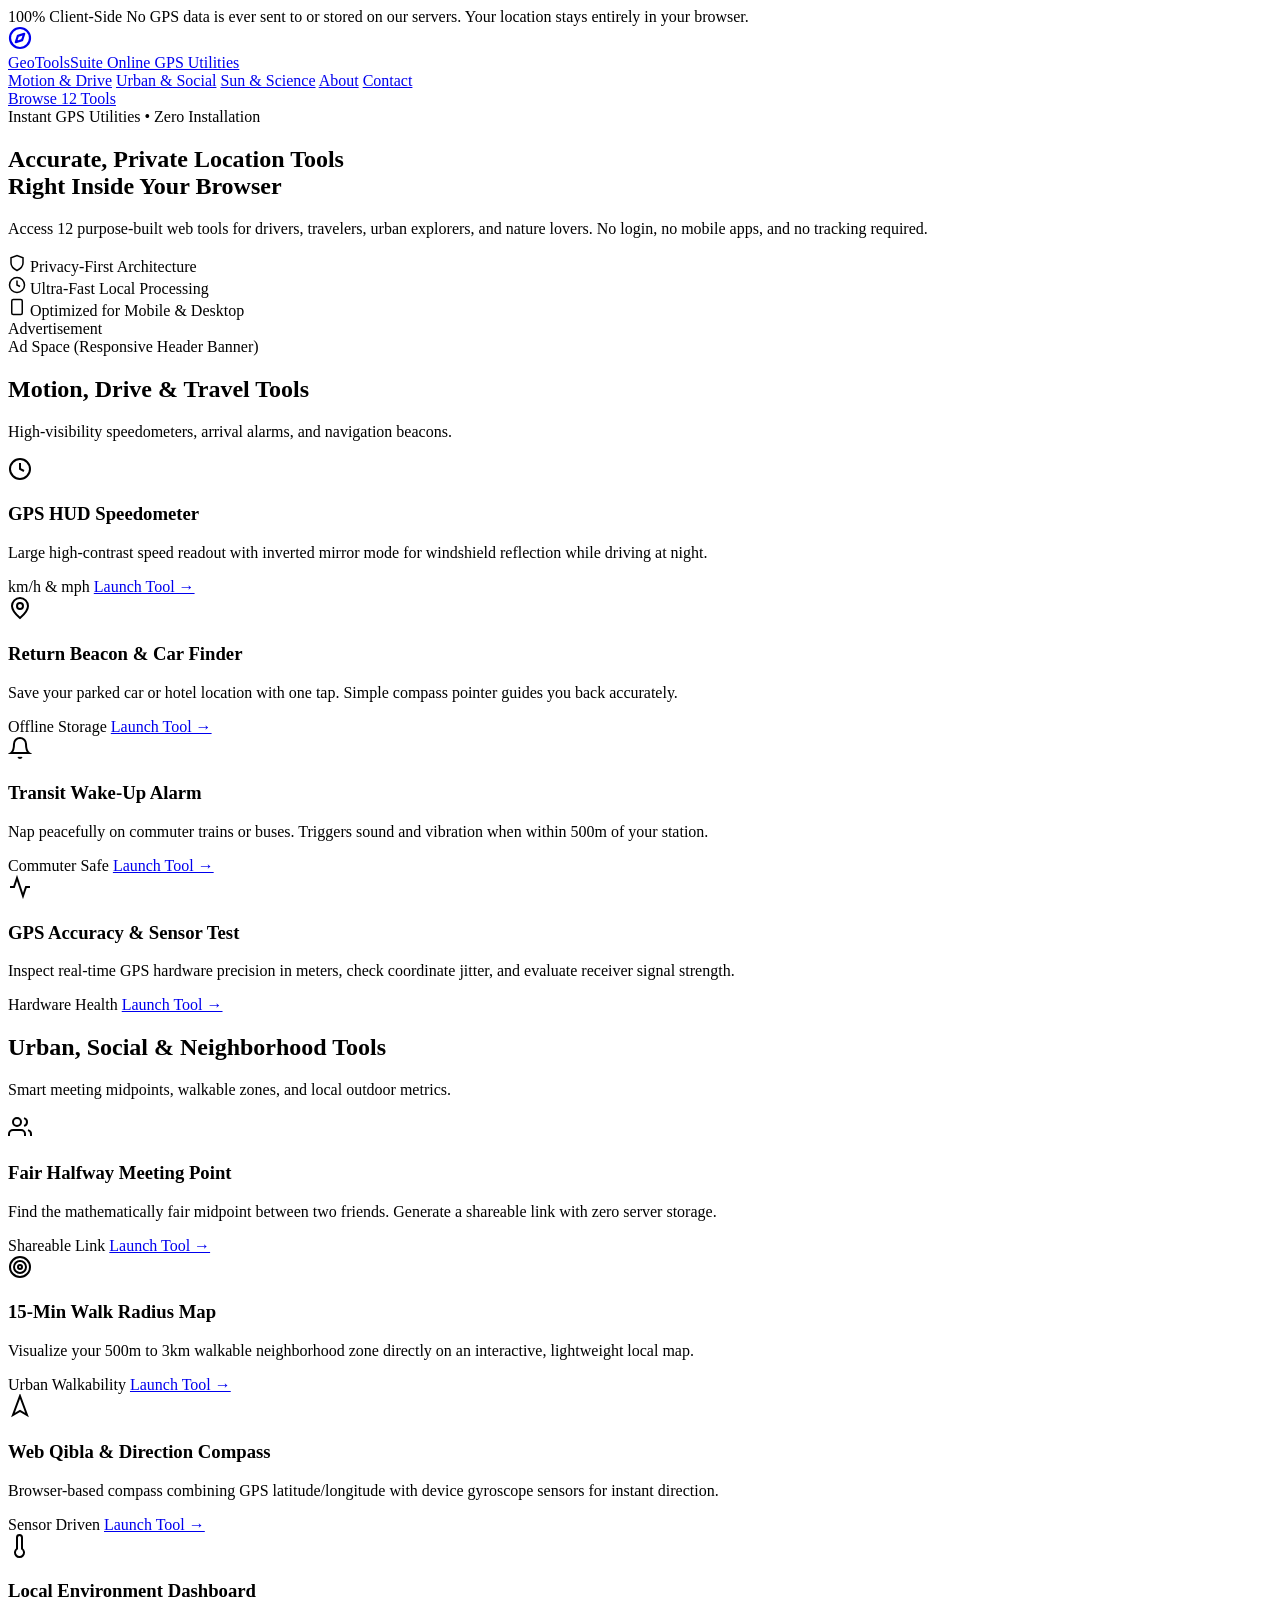
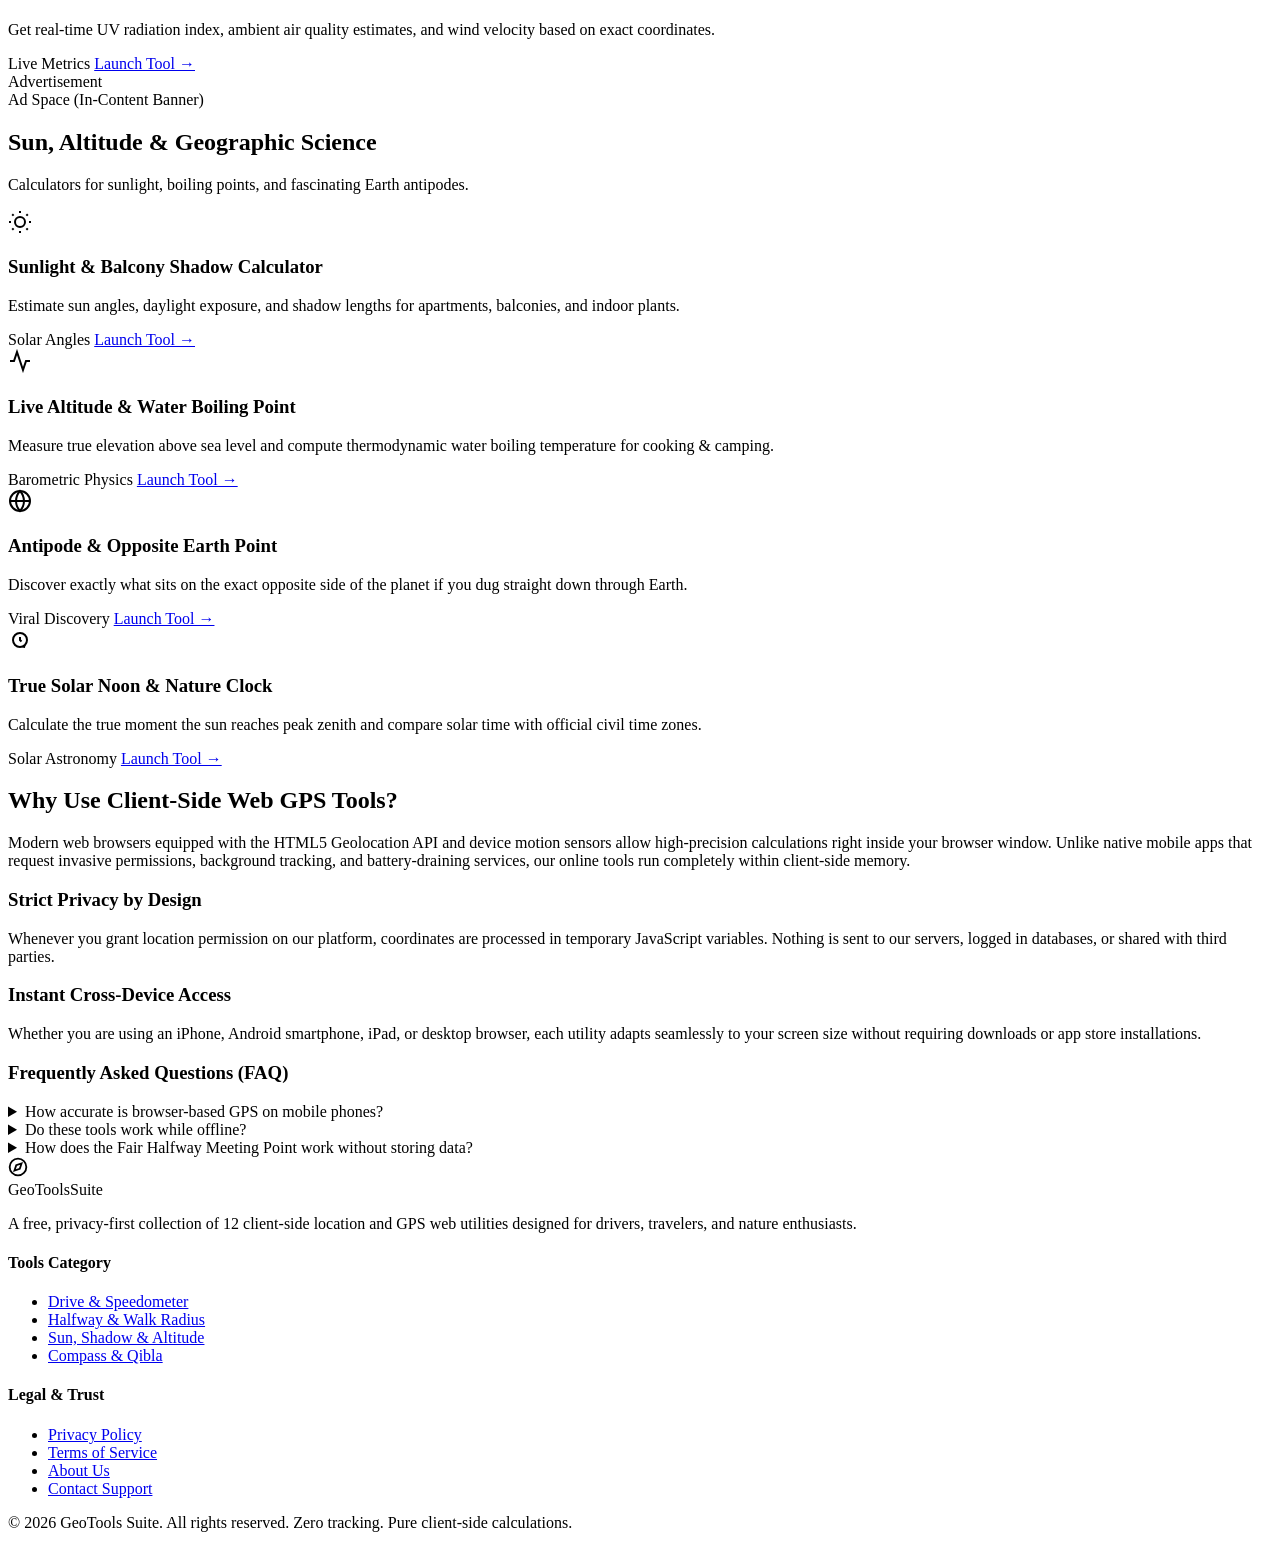
==== index.html @ 502706cd "Add index.html for GeoTools Suite homepage This commit introduces a new HTML file for the GeoTools S" ====
<!DOCTYPE html>
<html lang="en">
<head>
  <meta charset="UTF-8">
  <meta name="viewport" content="width=device-width, initial-scale=1.0">
  <title>GeoTools Suite - 12 Fast, Privacy-First GPS & Map Web Tools</title>
  <meta name="description" content="A comprehensive suite of 12 free client-side GPS and location tools: HUD Speedometer, Fair Halfway Finder, Solar Noon, Qibla Compass, Altitude & Boiling Point, and more.">
  <meta name="robots" content="index, follow">
  <link rel="preconnect" href="https://fonts.googleapis.com">
  <link rel="preconnect" href="https://fonts.gstatic.com" crossorigin>
  <link href="https://fonts.googleapis.com/css2?family=Plus+Jakarta+Sans:wght@400;500;600;700;800&display=swap" rel="stylesheet">
  <link rel="stylesheet" href="assets/style_g83k2.css">
</head>
<body>

  <!-- Top Announcement / Trust Bar -->
  <aside class="top-banner">
    <div class="container banner-inner">
      <span class="badge">100% Client-Side</span>
      <span>No GPS data is ever sent to or stored on our servers. Your location stays entirely in your browser.</span>
    </div>
  </aside>

  <!-- Main Navigation Header -->
  <header class="site-header">
    <div class="container header-inner">
      <a href="index.html" class="brand-logo">
        <div class="logo-icon">
          <svg width="24" height="24" viewBox="0 0 24 24" fill="none" stroke="currentColor" stroke-width="2.2" stroke-linecap="round" stroke-linejoin="round">
            <circle cx="12" cy="12" r="10"></circle>
            <polygon points="16.24 7.76 14.12 14.12 7.76 16.24 9.88 9.88 16.24 7.76"></polygon>
          </svg>
        </div>
        <div class="logo-text">
          <span class="logo-title">GeoTools<span class="highlight">Suite</span></span>
          <span class="logo-sub">Online GPS Utilities</span>
        </div>
      </a>

      <nav class="nav-links">
        <a href="#travel-tools">Motion & Drive</a>
        <a href="#city-tools">Urban & Social</a>
        <a href="#science-tools">Sun & Science</a>
        <a href="about.html">About</a>
        <a href="contact.html">Contact</a>
      </nav>

      <div class="header-action">
        <a href="#travel-tools" class="btn btn-primary-sm">Browse 12 Tools</a>
      </div>
    </div>
  </header>

  <!-- Hero Section (Light, Clean, mimusic Style) -->
  <section class="hero-section">
    <div class="container hero-content">
      <span class="hero-chip">Instant GPS Utilities • Zero Installation</span>
      <h1 class="hero-heading">Accurate, Private Location Tools <br class="desk-break">Right Inside Your Browser</h1>
      <p class="hero-desc">Access 12 purpose-built web tools for drivers, travelers, urban explorers, and nature lovers. No login, no mobile apps, and no tracking required.</p>
      
      <div class="hero-badges">
        <div class="pill-item">
          <svg width="18" height="18" viewBox="0 0 24 24" fill="none" stroke="currentColor" stroke-width="2"><path d="M12 22s8-4 8-10V5l-8-3-8 3v7c0 6 8 10 8 10z"/></svg>
          Privacy-First Architecture
        </div>
        <div class="pill-item">
          <svg width="18" height="18" viewBox="0 0 24 24" fill="none" stroke="currentColor" stroke-width="2"><circle cx="12" cy="12" r="10"/><polyline points="12 6 12 12 16 14"/></svg>
          Ultra-Fast Local Processing
        </div>
        <div class="pill-item">
          <svg width="18" height="18" viewBox="0 0 24 24" fill="none" stroke="currentColor" stroke-width="2"><rect x="5" y="2" width="14" height="20" rx="2" ry="2"/><line x1="12" y1="18" x2="12.01" y2="18"/></svg>
          Optimized for Mobile & Desktop
        </div>
      </div>
    </div>
  </section>

  <!-- Safe AdSense Banner Area 1 -->
  <div class="container ad-wrapper">
    <div class="ad-slot-card">
      <span class="ad-label">Advertisement</span>
      <div class="ad-placeholder">
        <span>Ad Space (Responsive Header Banner)</span>
      </div>
    </div>
  </div>

  <!-- Main Tools Showcase -->
  <main class="container tools-main">

    <!-- Category 1: Motion & Travel Tools -->
    <section id="travel-tools" class="category-block">
      <div class="category-header">
        <div class="category-indicator cat-blue"></div>
        <div>
          <h2 class="category-title">Motion, Drive & Travel Tools</h2>
          <p class="category-subtitle">High-visibility speedometers, arrival alarms, and navigation beacons.</p>
        </div>
      </div>

      <div class="tools-grid">
        <!-- 1: HUD Speedometer -->
        <article class="tool-card">
          <div class="card-icon icon-blue">
            <svg width="24" height="24" viewBox="0 0 24 24" fill="none" stroke="currentColor" stroke-width="2"><circle cx="12" cy="12" r="10"/><path d="M12 6v6l4 2"/></svg>
          </div>
          <div class="card-body">
            <h3 class="card-title">GPS HUD Speedometer</h3>
            <p class="card-text">Large high-contrast speed readout with inverted mirror mode for windshield reflection while driving at night.</p>
          </div>
          <div class="card-footer">
            <span class="card-tag">km/h & mph</span>
            <a href="tools/hud-speedometer.html" class="btn-card">Launch Tool &rarr;</a>
          </div>
        </article>

        <!-- 2: Return Beacon -->
        <article class="tool-card">
          <div class="card-icon icon-indigo">
            <svg width="24" height="24" viewBox="0 0 24 24" fill="none" stroke="currentColor" stroke-width="2"><circle cx="12" cy="10" r="3"/><path d="M12 2a8 8 0 0 0-8 8c0 5.25 8 12 8 12s8-6.75 8-12a8 8 0 0 0-8-8z"/></svg>
          </div>
          <div class="card-body">
            <h3 class="card-title">Return Beacon & Car Finder</h3>
            <p class="card-text">Save your parked car or hotel location with one tap. Simple compass pointer guides you back accurately.</p>
          </div>
          <div class="card-footer">
            <span class="card-tag">Offline Storage</span>
            <a href="tools/return-beacon.html" class="btn-card">Launch Tool &rarr;</a>
          </div>
        </article>

        <!-- 3: Transit Alarm -->
        <article class="tool-card">
          <div class="card-icon icon-cyan">
            <svg width="24" height="24" viewBox="0 0 24 24" fill="none" stroke="currentColor" stroke-width="2"><path d="M18 8A6 6 0 0 0 6 8c0 7-3 9-3 9h18s-3-2-3-9"/><path d="M13.73 21a2 2 0 0 1-3.46 0"/></svg>
          </div>
          <div class="card-body">
            <h3 class="card-title">Transit Wake-Up Alarm</h3>
            <p class="card-text">Nap peacefully on commuter trains or buses. Triggers sound and vibration when within 500m of your station.</p>
          </div>
          <div class="card-footer">
            <span class="card-tag">Commuter Safe</span>
            <a href="tools/transit-alarm.html" class="btn-card">Launch Tool &rarr;</a>
          </div>
        </article>

        <!-- 4: GPS Accuracy -->
        <article class="tool-card">
          <div class="card-icon icon-teal">
            <svg width="24" height="24" viewBox="0 0 24 24" fill="none" stroke="currentColor" stroke-width="2"><path d="M22 12h-4l-3 9L9 3l-3 9H2"/></svg>
          </div>
          <div class="card-body">
            <h3 class="card-title">GPS Accuracy & Sensor Test</h3>
            <p class="card-text">Inspect real-time GPS hardware precision in meters, check coordinate jitter, and evaluate receiver signal strength.</p>
          </div>
          <div class="card-footer">
            <span class="card-tag">Hardware Health</span>
            <a href="tools/gps-accuracy.html" class="btn-card">Launch Tool &rarr;</a>
          </div>
        </article>
      </div>
    </section>

    <!-- Category 2: Urban & Social Tools -->
    <section id="city-tools" class="category-block">
      <div class="category-header">
        <div class="category-indicator cat-green"></div>
        <div>
          <h2 class="category-title">Urban, Social & Neighborhood Tools</h2>
          <p class="category-subtitle">Smart meeting midpoints, walkable zones, and local outdoor metrics.</p>
        </div>
      </div>

      <div class="tools-grid">
        <!-- 5: Halfway Point -->
        <article class="tool-card">
          <div class="card-icon icon-emerald">
            <svg width="24" height="24" viewBox="0 0 24 24" fill="none" stroke="currentColor" stroke-width="2"><path d="M17 21v-2a4 4 0 0 0-4-4H5a4 4 0 0 0-4 4v2"/><circle cx="9" cy="7" r="4"/><path d="M23 21v-2a4 4 0 0 0-3-3.87"/><path d="M16 3.13a4 4 0 0 1 0 7.75"/></svg>
          </div>
          <div class="card-body">
            <h3 class="card-title">Fair Halfway Meeting Point</h3>
            <p class="card-text">Find the mathematically fair midpoint between two friends. Generate a shareable link with zero server storage.</p>
          </div>
          <div class="card-footer">
            <span class="card-tag">Shareable Link</span>
            <a href="tools/halfway.html" class="btn-card">Launch Tool &rarr;</a>
          </div>
        </article>

        <!-- 6: Walking Radius -->
        <article class="tool-card">
          <div class="card-icon icon-green">
            <svg width="24" height="24" viewBox="0 0 24 24" fill="none" stroke="currentColor" stroke-width="2"><circle cx="12" cy="12" r="10"/><circle cx="12" cy="12" r="6"/><circle cx="12" cy="12" r="2"/></svg>
          </div>
          <div class="card-body">
            <h3 class="card-title">15-Min Walk Radius Map</h3>
            <p class="card-text">Visualize your 500m to 3km walkable neighborhood zone directly on an interactive, lightweight local map.</p>
          </div>
          <div class="card-footer">
            <span class="card-tag">Urban Walkability</span>
            <a href="tools/walking-radius.html" class="btn-card">Launch Tool &rarr;</a>
          </div>
        </article>

        <!-- 7: Qibla Compass -->
        <article class="tool-card">
          <div class="card-icon icon-lime">
            <svg width="24" height="24" viewBox="0 0 24 24" fill="none" stroke="currentColor" stroke-width="2"><polygon points="12 2 19 21 12 17 5 21 12 2"/></svg>
          </div>
          <div class="card-body">
            <h3 class="card-title">Web Qibla & Direction Compass</h3>
            <p class="card-text">Browser-based compass combining GPS latitude/longitude with device gyroscope sensors for instant direction.</p>
          </div>
          <div class="card-footer">
            <span class="card-tag">Sensor Driven</span>
            <a href="tools/qibla-finder.html" class="btn-card">Launch Tool &rarr;</a>
          </div>
        </article>

        <!-- 8: Environment Dashboard -->
        <article class="tool-card">
          <div class="card-icon icon-amber">
            <svg width="24" height="24" viewBox="0 0 24 24" fill="none" stroke="currentColor" stroke-width="2"><path d="M14 14.76V3.5a2.5 2.5 0 0 0-5 0v11.26a4.5 4.5 0 1 0 5 0z"/></svg>
          </div>
          <div class="card-body">
            <h3 class="card-title">Local Environment Dashboard</h3>
            <p class="card-text">Get real-time UV radiation index, ambient air quality estimates, and wind velocity based on exact coordinates.</p>
          </div>
          <div class="card-footer">
            <span class="card-tag">Live Metrics</span>
            <a href="tools/eco-dashboard.html" class="btn-card">Launch Tool &rarr;</a>
          </div>
        </article>
      </div>
    </section>

    <!-- Safe AdSense Banner Area 2 -->
    <div class="ad-wrapper">
      <div class="ad-slot-card">
        <span class="ad-label">Advertisement</span>
        <div class="ad-placeholder">
          <span>Ad Space (In-Content Banner)</span>
        </div>
      </div>
    </div>

    <!-- Category 3: Sun & Science Tools -->
    <section id="science-tools" class="category-block">
      <div class="category-header">
        <div class="category-indicator cat-orange"></div>
        <div>
          <h2 class="category-title">Sun, Altitude & Geographic Science</h2>
          <p class="category-subtitle">Calculators for sunlight, boiling points, and fascinating Earth antipodes.</p>
        </div>
      </div>

      <div class="tools-grid">
        <!-- 9: Sunlight & Shadow -->
        <article class="tool-card">
          <div class="card-icon icon-orange">
            <svg width="24" height="24" viewBox="0 0 24 24" fill="none" stroke="currentColor" stroke-width="2"><circle cx="12" cy="12" r="5"/><line x1="12" y1="1" x2="12" y2="3"/><line x1="12" y1="21" x2="12" y2="23"/><line x1="4.22" y1="4.22" x2="5.64" y2="5.64"/><line x1="18.36" y1="18.36" x2="19.78" y2="19.78"/><line x1="1" y1="12" x2="3" y2="12"/><line x1="21" y1="12" x2="23" y2="12"/><line x1="4.22" y1="19.78" x2="5.64" y2="18.36"/><line x1="18.36" y1="5.64" x2="19.78" y2="4.22"/></svg>
          </div>
          <div class="card-body">
            <h3 class="card-title">Sunlight & Balcony Shadow Calculator</h3>
            <p class="card-text">Estimate sun angles, daylight exposure, and shadow lengths for apartments, balconies, and indoor plants.</p>
          </div>
          <div class="card-footer">
            <span class="card-tag">Solar Angles</span>
            <a href="tools/sun-shadow.html" class="btn-card">Launch Tool &rarr;</a>
          </div>
        </article>

        <!-- 10: Altitude & Boiling Point -->
        <article class="tool-card">
          <div class="card-icon icon-rose">
            <svg width="24" height="24" viewBox="0 0 24 24" fill="none" stroke="currentColor" stroke-width="2"><polyline points="22 12 18 12 15 21 9 3 6 12 2 12"/></svg>
          </div>
          <div class="card-body">
            <h3 class="card-title">Live Altitude & Water Boiling Point</h3>
            <p class="card-text">Measure true elevation above sea level and compute thermodynamic water boiling temperature for cooking & camping.</p>
          </div>
          <div class="card-footer">
            <span class="card-tag">Barometric Physics</span>
            <a href="tools/altitude-boil.html" class="btn-card">Launch Tool &rarr;</a>
          </div>
        </article>

        <!-- 11: Antipode -->
        <article class="tool-card">
          <div class="card-icon icon-purple">
            <svg width="24" height="24" viewBox="0 0 24 24" fill="none" stroke="currentColor" stroke-width="2"><circle cx="12" cy="12" r="10"/><line x1="2" y1="12" x2="22" y2="12"/><path d="M12 2a15.3 15.3 0 0 1 4 10 15.3 15.3 0 0 1-4 10 15.3 15.3 0 0 1-4-10 15.3 15.3 0 0 1 4-10z"/></svg>
          </div>
          <div class="card-body">
            <h3 class="card-title">Antipode & Opposite Earth Point</h3>
            <p class="card-text">Discover exactly what sits on the exact opposite side of the planet if you dug straight down through Earth.</p>
          </div>
          <div class="card-footer">
            <span class="card-tag">Viral Discovery</span>
            <a href="tools/antipode.html" class="btn-card">Launch Tool &rarr;</a>
          </div>
        </article>

        <!-- 12: Solar Noon -->
        <article class="tool-card">
          <div class="card-icon icon-yellow">
            <svg width="24" height="24" viewBox="0 0 24 24" fill="none" stroke="currentColor" stroke-width="2"><circle cx="12" cy="12" r="7"/><polyline points="12 9 12 12 13.5 13.5"/><path d="M16.51 17.35l-.35 1.41-1.41-.35"/></svg>
          </div>
          <div class="card-body">
            <h3 class="card-title">True Solar Noon & Nature Clock</h3>
            <p class="card-text">Calculate the true moment the sun reaches peak zenith and compare solar time with official civil time zones.</p>
          </div>
          <div class="card-footer">
            <span class="card-tag">Solar Astronomy</span>
            <a href="tools/solar-noon.html" class="btn-card">Launch Tool &rarr;</a>
          </div>
        </article>
      </div>
    </section>

    <!-- SEO & FAQ Section -->
    <section class="seo-guide-section">
      <div class="guide-box">
        <h2 class="guide-heading">Why Use Client-Side Web GPS Tools?</h2>
        <p class="guide-text">Modern web browsers equipped with the HTML5 Geolocation API and device motion sensors allow high-precision calculations right inside your browser window. Unlike native mobile apps that request invasive permissions, background tracking, and battery-draining services, our online tools run completely within client-side memory.</p>
        
        <div class="guide-grid">
          <div class="guide-col">
            <h3 class="guide-subhead">Strict Privacy by Design</h3>
            <p class="guide-text">Whenever you grant location permission on our platform, coordinates are processed in temporary JavaScript variables. Nothing is sent to our servers, logged in databases, or shared with third parties.</p>
          </div>
          <div class="guide-col">
            <h3 class="guide-subhead">Instant Cross-Device Access</h3>
            <p class="guide-text">Whether you are using an iPhone, Android smartphone, iPad, or desktop browser, each utility adapts seamlessly to your screen size without requiring downloads or app store installations.</p>
          </div>
        </div>

        <h3 class="guide-subhead faq-title">Frequently Asked Questions (FAQ)</h3>
        <div class="faq-accordion">
          <details class="faq-item">
            <summary class="faq-question">How accurate is browser-based GPS on mobile phones?</summary>
            <p class="faq-answer">On mobile devices with built-in A-GPS hardware chips, browser location accuracy typically ranges between 3 to 15 meters outdoors under an open sky. On desktop computers without dedicated GPS, accuracy relies on Wi-Fi positioning and IP geolocation.</p>
          </details>
          <details class="faq-item">
            <summary class="faq-question">Do these tools work while offline?</summary>
            <p class="faq-answer">Yes, tools such as the Return Beacon, HUD Speedometer, Altitude Calculator, and Solar Noon rely solely on onboard sensors and mathematical formulas, functioning reliably without active internet once loaded.</p>
          </details>
          <details class="faq-item">
            <summary class="faq-question">How does the Fair Halfway Meeting Point work without storing data?</summary>
            <p class="faq-answer">The tool embeds coordinates directly inside the URL fragment parameters. When you share the link with a friend, their browser decodes the URL locally without saving information on any database.</p>
          </details>
        </div>
      </div>
    </section>

  </main>

  <!-- Clean Footer -->
  <footer class="site-footer">
    <div class="container footer-content">
      <div class="footer-col">
        <div class="brand-logo footer-logo">
          <div class="logo-icon">
            <svg width="20" height="20" viewBox="0 0 24 24" fill="none" stroke="currentColor" stroke-width="2.2">
              <circle cx="12" cy="12" r="10"></circle>
              <polygon points="16.24 7.76 14.12 14.12 7.76 16.24 9.88 9.88 16.24 7.76"></polygon>
            </svg>
          </div>
          <span class="logo-title">GeoTools<span class="highlight">Suite</span></span>
        </div>
        <p class="footer-desc">A free, privacy-first collection of 12 client-side location and GPS web utilities designed for drivers, travelers, and nature enthusiasts.</p>
      </div>

      <div class="footer-col">
        <h4 class="footer-title">Tools Category</h4>
        <ul class="footer-links">
          <li><a href="#travel-tools">Drive & Speedometer</a></li>
          <li><a href="#city-tools">Halfway & Walk Radius</a></li>
          <li><a href="#science-tools">Sun, Shadow & Altitude</a></li>
          <li><a href="tools/qibla-finder.html">Compass & Qibla</a></li>
        </ul>
      </div>

      <div class="footer-col">
        <h4 class="footer-title">Legal & Trust</h4>
        <ul class="footer-links">
          <li><a href="privacy.html">Privacy Policy</a></li>
          <li><a href="terms.html">Terms of Service</a></li>
          <li><a href="about.html">About Us</a></li>
          <li><a href="contact.html">Contact Support</a></li>
        </ul>
      </div>
    </div>
    <div class="container footer-bottom">
      <p>&copy; 2026 GeoTools Suite. All rights reserved. Zero tracking. Pure client-side calculations.</p>
    </div>
  </footer>

</body>
</html>
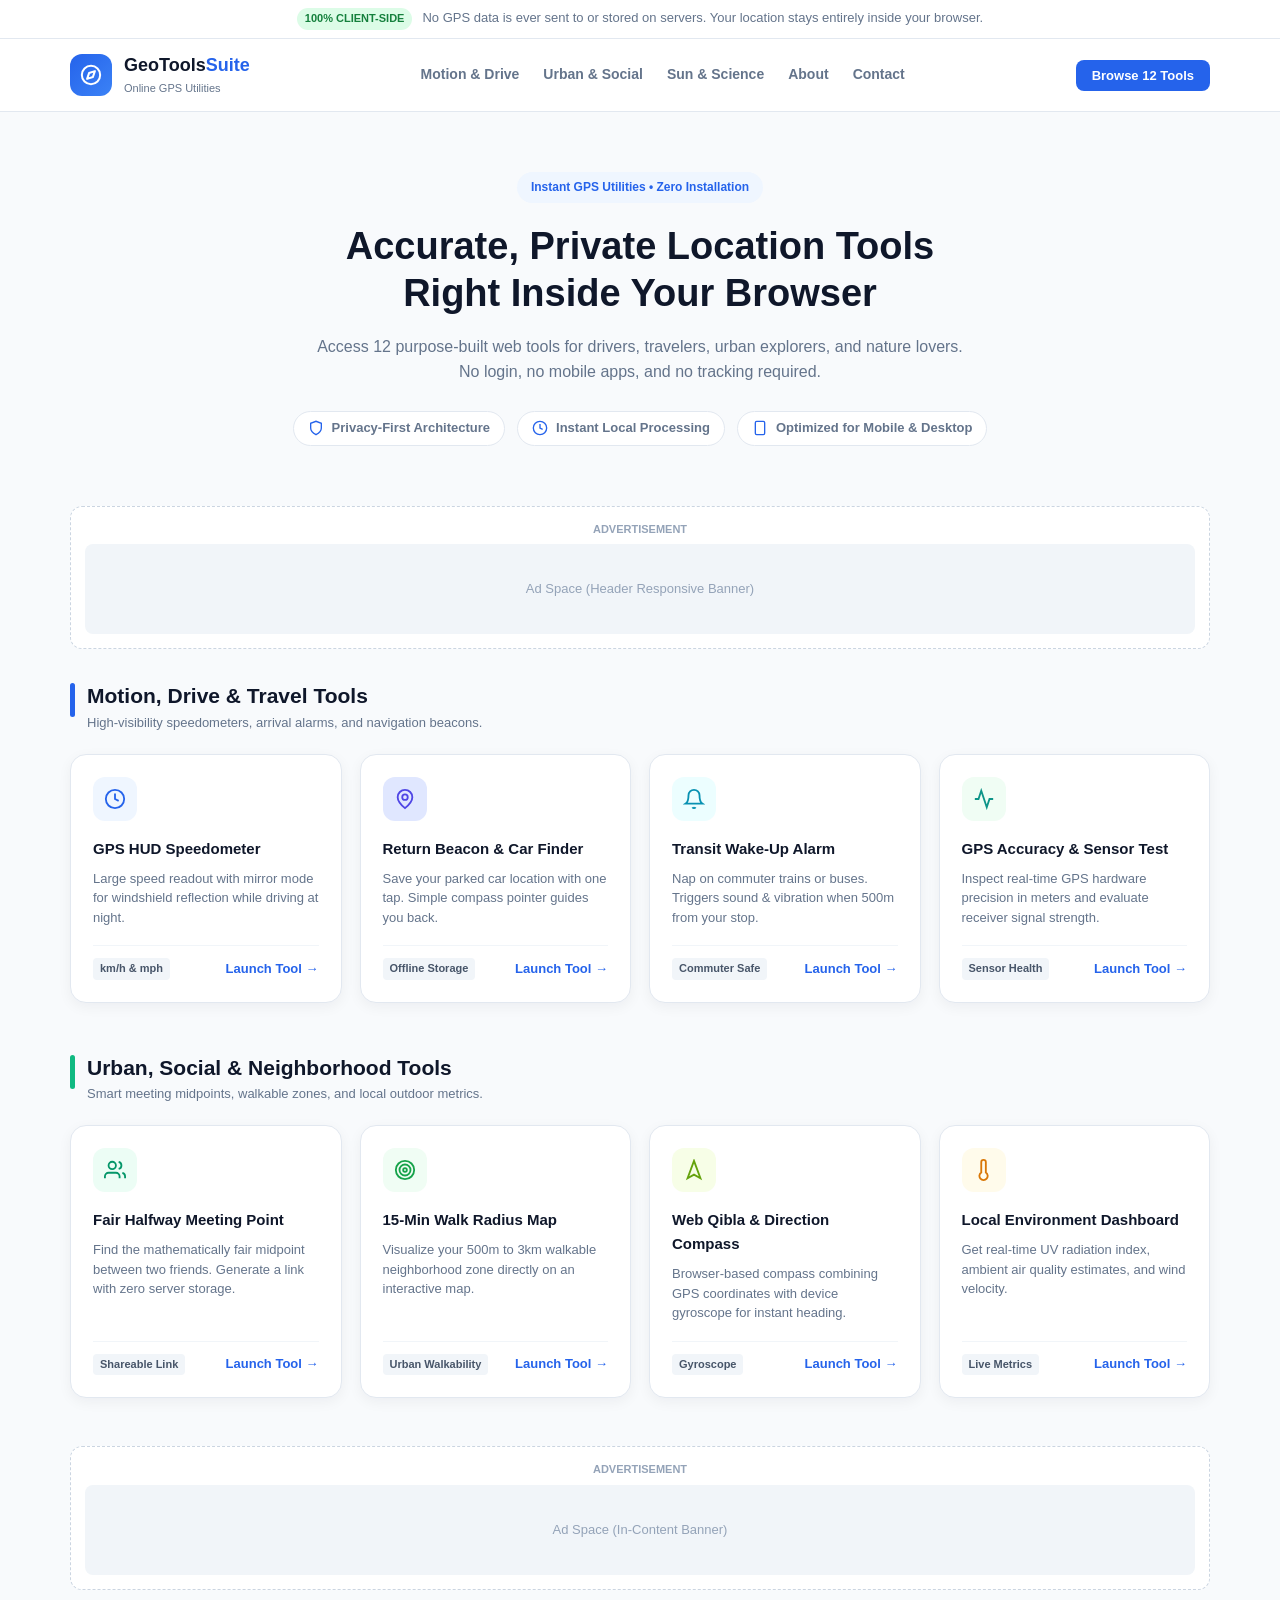
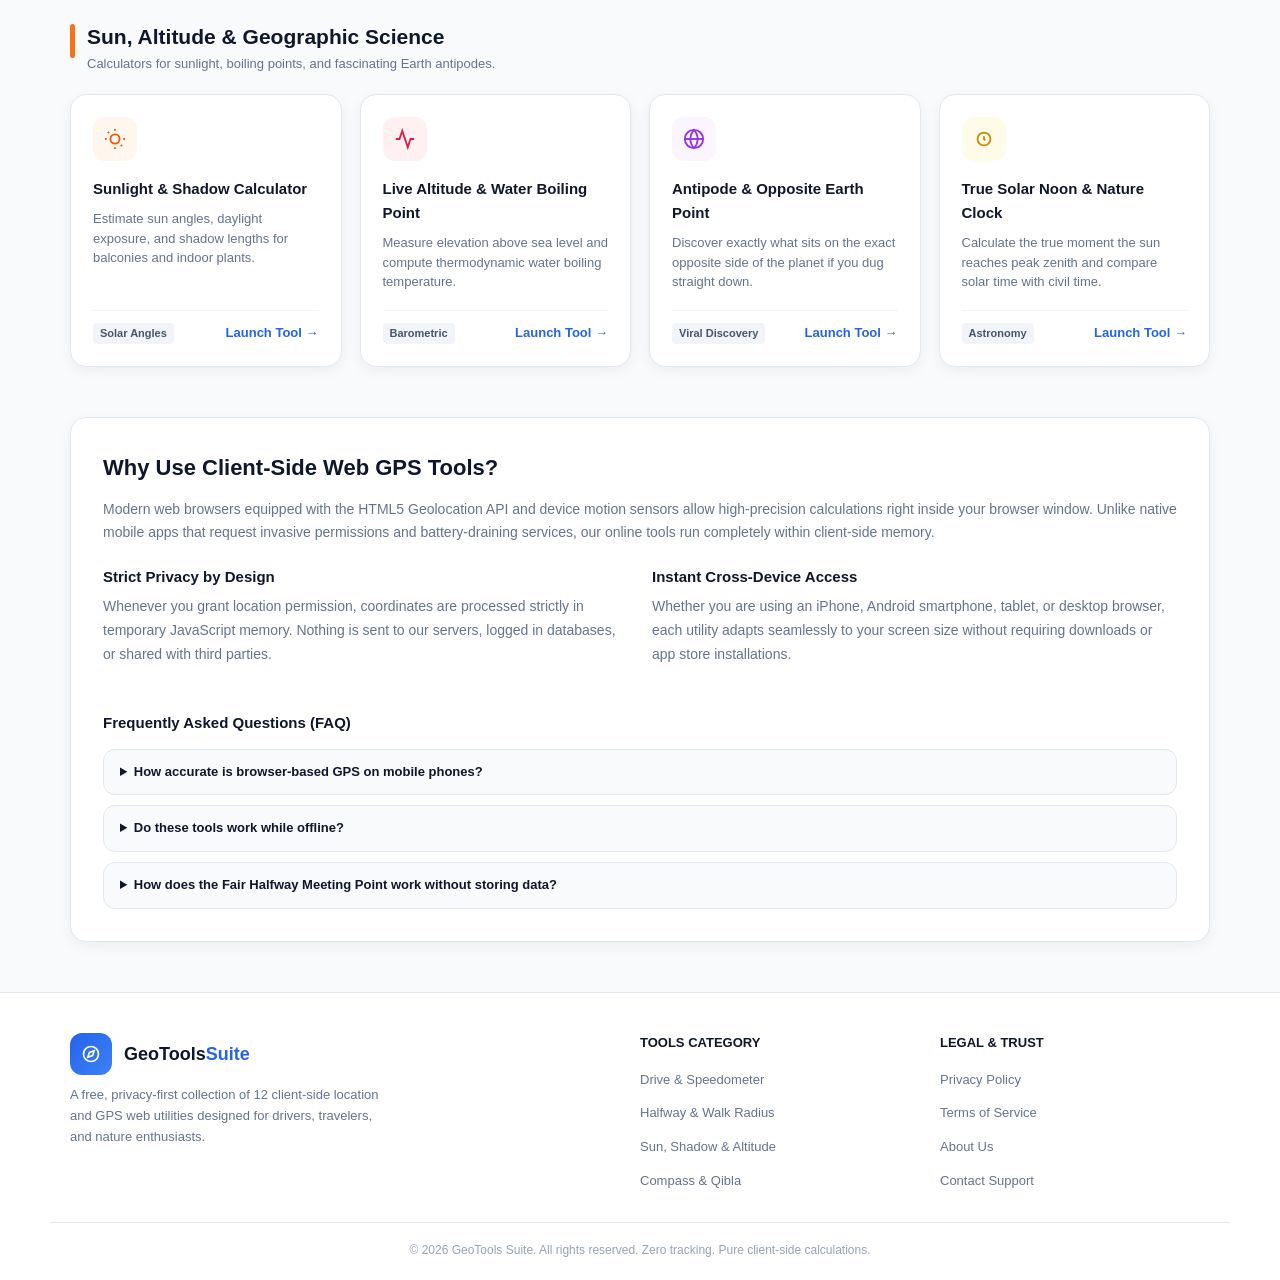
==== commit 1e06ab79: "Refactor HTML comments and improve text clarity Updated comments and text for clarity and consistenc" ====
--- a/index.html
+++ b/index.html
@@ -13,20 +13,20 @@
 </head>
 <body>
 
-  <!-- Top Announcement / Trust Bar -->
+  <!-- Top Trust Bar -->
   <aside class="top-banner">
     <div class="container banner-inner">
       <span class="badge">100% Client-Side</span>
-      <span>No GPS data is ever sent to or stored on our servers. Your location stays entirely in your browser.</span>
+      <span>No GPS data is ever sent to or stored on servers. Your location stays entirely inside your browser.</span>
     </div>
   </aside>
 
-  <!-- Main Navigation Header -->
+  <!-- Navigation Header -->
   <header class="site-header">
     <div class="container header-inner">
       <a href="index.html" class="brand-logo">
         <div class="logo-icon">
-          <svg width="24" height="24" viewBox="0 0 24 24" fill="none" stroke="currentColor" stroke-width="2.2" stroke-linecap="round" stroke-linejoin="round">
+          <svg width="22" height="22" viewBox="0 0 24 24" fill="none" stroke="currentColor" stroke-width="2.2" stroke-linecap="round" stroke-linejoin="round">
             <circle cx="12" cy="12" r="10"></circle>
             <polygon points="16.24 7.76 14.12 14.12 7.76 16.24 9.88 9.88 16.24 7.76"></polygon>
           </svg>
@@ -46,41 +46,41 @@
       </nav>
 
       <div class="header-action">
-        <a href="#travel-tools" class="btn btn-primary-sm">Browse 12 Tools</a>
+        <a href="#travel-tools" class="btn-primary-sm">Browse 12 Tools</a>
       </div>
     </div>
   </header>
 
-  <!-- Hero Section (Light, Clean, mimusic Style) -->
+  <!-- Hero Section -->
   <section class="hero-section">
     <div class="container hero-content">
       <span class="hero-chip">Instant GPS Utilities • Zero Installation</span>
-      <h1 class="hero-heading">Accurate, Private Location Tools <br class="desk-break">Right Inside Your Browser</h1>
+      <h1 class="hero-heading">Accurate, Private Location Tools <br>Right Inside Your Browser</h1>
       <p class="hero-desc">Access 12 purpose-built web tools for drivers, travelers, urban explorers, and nature lovers. No login, no mobile apps, and no tracking required.</p>
       
       <div class="hero-badges">
         <div class="pill-item">
-          <svg width="18" height="18" viewBox="0 0 24 24" fill="none" stroke="currentColor" stroke-width="2"><path d="M12 22s8-4 8-10V5l-8-3-8 3v7c0 6 8 10 8 10z"/></svg>
+          <svg width="16" height="16" viewBox="0 0 24 24" fill="none" stroke="currentColor" stroke-width="2"><path d="M12 22s8-4 8-10V5l-8-3-8 3v7c0 6 8 10 8 10z"/></svg>
           Privacy-First Architecture
         </div>
         <div class="pill-item">
-          <svg width="18" height="18" viewBox="0 0 24 24" fill="none" stroke="currentColor" stroke-width="2"><circle cx="12" cy="12" r="10"/><polyline points="12 6 12 12 16 14"/></svg>
-          Ultra-Fast Local Processing
+          <svg width="16" height="16" viewBox="0 0 24 24" fill="none" stroke="currentColor" stroke-width="2"><circle cx="12" cy="12" r="10"/><polyline points="12 6 12 12 16 14"/></svg>
+          Instant Local Processing
         </div>
         <div class="pill-item">
-          <svg width="18" height="18" viewBox="0 0 24 24" fill="none" stroke="currentColor" stroke-width="2"><rect x="5" y="2" width="14" height="20" rx="2" ry="2"/><line x1="12" y1="18" x2="12.01" y2="18"/></svg>
+          <svg width="16" height="16" viewBox="0 0 24 24" fill="none" stroke="currentColor" stroke-width="2"><rect x="5" y="2" width="14" height="20" rx="2" ry="2"/><line x1="12" y1="18" x2="12.01" y2="18"/></svg>
           Optimized for Mobile & Desktop
         </div>
       </div>
     </div>
   </section>
 
-  <!-- Safe AdSense Banner Area 1 -->
+  <!-- AdSense Banner Unit 1 -->
   <div class="container ad-wrapper">
     <div class="ad-slot-card">
       <span class="ad-label">Advertisement</span>
       <div class="ad-placeholder">
-        <span>Ad Space (Responsive Header Banner)</span>
+        <span>Ad Space (Header Responsive Banner)</span>
       </div>
     </div>
   </div>
@@ -99,14 +99,14 @@
       </div>
 
       <div class="tools-grid">
-        <!-- 1: HUD Speedometer -->
+        <!-- Tool 1: HUD Speedometer -->
         <article class="tool-card">
           <div class="card-icon icon-blue">
-            <svg width="24" height="24" viewBox="0 0 24 24" fill="none" stroke="currentColor" stroke-width="2"><circle cx="12" cy="12" r="10"/><path d="M12 6v6l4 2"/></svg>
+            <svg width="22" height="22" viewBox="0 0 24 24" fill="none" stroke="currentColor" stroke-width="2"><circle cx="12" cy="12" r="10"/><path d="M12 6v6l4 2"/></svg>
           </div>
           <div class="card-body">
             <h3 class="card-title">GPS HUD Speedometer</h3>
-            <p class="card-text">Large high-contrast speed readout with inverted mirror mode for windshield reflection while driving at night.</p>
+            <p class="card-text">Large speed readout with mirror mode for windshield reflection while driving at night.</p>
           </div>
           <div class="card-footer">
             <span class="card-tag">km/h & mph</span>
@@ -114,14 +114,14 @@
           </div>
         </article>
 
-        <!-- 2: Return Beacon -->
+        <!-- Tool 2: Parking Return Beacon -->
         <article class="tool-card">
           <div class="card-icon icon-indigo">
-            <svg width="24" height="24" viewBox="0 0 24 24" fill="none" stroke="currentColor" stroke-width="2"><circle cx="12" cy="10" r="3"/><path d="M12 2a8 8 0 0 0-8 8c0 5.25 8 12 8 12s8-6.75 8-12a8 8 0 0 0-8-8z"/></svg>
+            <svg width="22" height="22" viewBox="0 0 24 24" fill="none" stroke="currentColor" stroke-width="2"><circle cx="12" cy="10" r="3"/><path d="M12 2a8 8 0 0 0-8 8c0 5.25 8 12 8 12s8-6.75 8-12a8 8 0 0 0-8-8z"/></svg>
           </div>
           <div class="card-body">
             <h3 class="card-title">Return Beacon & Car Finder</h3>
-            <p class="card-text">Save your parked car or hotel location with one tap. Simple compass pointer guides you back accurately.</p>
+            <p class="card-text">Save your parked car location with one tap. Simple compass pointer guides you back.</p>
           </div>
           <div class="card-footer">
             <span class="card-tag">Offline Storage</span>
@@ -129,14 +129,14 @@
           </div>
         </article>
 
-        <!-- 3: Transit Alarm -->
+        <!-- Tool 3: Transit Alarm -->
         <article class="tool-card">
           <div class="card-icon icon-cyan">
-            <svg width="24" height="24" viewBox="0 0 24 24" fill="none" stroke="currentColor" stroke-width="2"><path d="M18 8A6 6 0 0 0 6 8c0 7-3 9-3 9h18s-3-2-3-9"/><path d="M13.73 21a2 2 0 0 1-3.46 0"/></svg>
+            <svg width="22" height="22" viewBox="0 0 24 24" fill="none" stroke="currentColor" stroke-width="2"><path d="M18 8A6 6 0 0 0 6 8c0 7-3 9-3 9h18s-3-2-3-9"/><path d="M13.73 21a2 2 0 0 1-3.46 0"/></svg>
           </div>
           <div class="card-body">
             <h3 class="card-title">Transit Wake-Up Alarm</h3>
-            <p class="card-text">Nap peacefully on commuter trains or buses. Triggers sound and vibration when within 500m of your station.</p>
+            <p class="card-text">Nap on commuter trains or buses. Triggers sound & vibration when 500m from your stop.</p>
           </div>
           <div class="card-footer">
             <span class="card-tag">Commuter Safe</span>
@@ -144,17 +144,17 @@
           </div>
         </article>
 
-        <!-- 4: GPS Accuracy -->
+        <!-- Tool 4: GPS Accuracy -->
         <article class="tool-card">
           <div class="card-icon icon-teal">
-            <svg width="24" height="24" viewBox="0 0 24 24" fill="none" stroke="currentColor" stroke-width="2"><path d="M22 12h-4l-3 9L9 3l-3 9H2"/></svg>
+            <svg width="22" height="22" viewBox="0 0 24 24" fill="none" stroke="currentColor" stroke-width="2"><path d="M22 12h-4l-3 9L9 3l-3 9H2"/></svg>
           </div>
           <div class="card-body">
             <h3 class="card-title">GPS Accuracy & Sensor Test</h3>
-            <p class="card-text">Inspect real-time GPS hardware precision in meters, check coordinate jitter, and evaluate receiver signal strength.</p>
-          </div>
-          <div class="card-footer">
-            <span class="card-tag">Hardware Health</span>
+            <p class="card-text">Inspect real-time GPS hardware precision in meters and evaluate receiver signal strength.</p>
+          </div>
+          <div class="card-footer">
+            <span class="card-tag">Sensor Health</span>
             <a href="tools/gps-accuracy.html" class="btn-card">Launch Tool &rarr;</a>
           </div>
         </article>
@@ -172,14 +172,14 @@
       </div>
 
       <div class="tools-grid">
-        <!-- 5: Halfway Point -->
+        <!-- Tool 5: Halfway Point -->
         <article class="tool-card">
           <div class="card-icon icon-emerald">
-            <svg width="24" height="24" viewBox="0 0 24 24" fill="none" stroke="currentColor" stroke-width="2"><path d="M17 21v-2a4 4 0 0 0-4-4H5a4 4 0 0 0-4 4v2"/><circle cx="9" cy="7" r="4"/><path d="M23 21v-2a4 4 0 0 0-3-3.87"/><path d="M16 3.13a4 4 0 0 1 0 7.75"/></svg>
+            <svg width="22" height="22" viewBox="0 0 24 24" fill="none" stroke="currentColor" stroke-width="2"><path d="M17 21v-2a4 4 0 0 0-4-4H5a4 4 0 0 0-4 4v2"/><circle cx="9" cy="7" r="4"/><path d="M23 21v-2a4 4 0 0 0-3-3.87"/><path d="M16 3.13a4 4 0 0 1 0 7.75"/></svg>
           </div>
           <div class="card-body">
             <h3 class="card-title">Fair Halfway Meeting Point</h3>
-            <p class="card-text">Find the mathematically fair midpoint between two friends. Generate a shareable link with zero server storage.</p>
+            <p class="card-text">Find the mathematically fair midpoint between two friends. Generate a link with zero server storage.</p>
           </div>
           <div class="card-footer">
             <span class="card-tag">Shareable Link</span>
@@ -187,14 +187,14 @@
           </div>
         </article>
 
-        <!-- 6: Walking Radius -->
+        <!-- Tool 6: Walking Radius -->
         <article class="tool-card">
           <div class="card-icon icon-green">
-            <svg width="24" height="24" viewBox="0 0 24 24" fill="none" stroke="currentColor" stroke-width="2"><circle cx="12" cy="12" r="10"/><circle cx="12" cy="12" r="6"/><circle cx="12" cy="12" r="2"/></svg>
+            <svg width="22" height="22" viewBox="0 0 24 24" fill="none" stroke="currentColor" stroke-width="2"><circle cx="12" cy="12" r="10"/><circle cx="12" cy="12" r="6"/><circle cx="12" cy="12" r="2"/></svg>
           </div>
           <div class="card-body">
             <h3 class="card-title">15-Min Walk Radius Map</h3>
-            <p class="card-text">Visualize your 500m to 3km walkable neighborhood zone directly on an interactive, lightweight local map.</p>
+            <p class="card-text">Visualize your 500m to 3km walkable neighborhood zone directly on an interactive map.</p>
           </div>
           <div class="card-footer">
             <span class="card-tag">Urban Walkability</span>
@@ -202,29 +202,29 @@
           </div>
         </article>
 
-        <!-- 7: Qibla Compass -->
+        <!-- Tool 7: Qibla Compass -->
         <article class="tool-card">
           <div class="card-icon icon-lime">
-            <svg width="24" height="24" viewBox="0 0 24 24" fill="none" stroke="currentColor" stroke-width="2"><polygon points="12 2 19 21 12 17 5 21 12 2"/></svg>
+            <svg width="22" height="22" viewBox="0 0 24 24" fill="none" stroke="currentColor" stroke-width="2"><polygon points="12 2 19 21 12 17 5 21 12 2"/></svg>
           </div>
           <div class="card-body">
             <h3 class="card-title">Web Qibla & Direction Compass</h3>
-            <p class="card-text">Browser-based compass combining GPS latitude/longitude with device gyroscope sensors for instant direction.</p>
-          </div>
-          <div class="card-footer">
-            <span class="card-tag">Sensor Driven</span>
+            <p class="card-text">Browser-based compass combining GPS coordinates with device gyroscope for instant heading.</p>
+          </div>
+          <div class="card-footer">
+            <span class="card-tag">Gyroscope</span>
             <a href="tools/qibla-finder.html" class="btn-card">Launch Tool &rarr;</a>
           </div>
         </article>
 
-        <!-- 8: Environment Dashboard -->
+        <!-- Tool 8: Environmental Dashboard -->
         <article class="tool-card">
           <div class="card-icon icon-amber">
-            <svg width="24" height="24" viewBox="0 0 24 24" fill="none" stroke="currentColor" stroke-width="2"><path d="M14 14.76V3.5a2.5 2.5 0 0 0-5 0v11.26a4.5 4.5 0 1 0 5 0z"/></svg>
+            <svg width="22" height="22" viewBox="0 0 24 24" fill="none" stroke="currentColor" stroke-width="2"><path d="M14 14.76V3.5a2.5 2.5 0 0 0-5 0v11.26a4.5 4.5 0 1 0 5 0z"/></svg>
           </div>
           <div class="card-body">
             <h3 class="card-title">Local Environment Dashboard</h3>
-            <p class="card-text">Get real-time UV radiation index, ambient air quality estimates, and wind velocity based on exact coordinates.</p>
+            <p class="card-text">Get real-time UV radiation index, ambient air quality estimates, and wind velocity.</p>
           </div>
           <div class="card-footer">
             <span class="card-tag">Live Metrics</span>
@@ -234,7 +234,7 @@
       </div>
     </section>
 
-    <!-- Safe AdSense Banner Area 2 -->
+    <!-- AdSense Banner Unit 2 -->
     <div class="ad-wrapper">
       <div class="ad-slot-card">
         <span class="ad-label">Advertisement</span>
@@ -255,14 +255,14 @@
       </div>
 
       <div class="tools-grid">
-        <!-- 9: Sunlight & Shadow -->
+        <!-- Tool 9: Sun & Shadow -->
         <article class="tool-card">
           <div class="card-icon icon-orange">
-            <svg width="24" height="24" viewBox="0 0 24 24" fill="none" stroke="currentColor" stroke-width="2"><circle cx="12" cy="12" r="5"/><line x1="12" y1="1" x2="12" y2="3"/><line x1="12" y1="21" x2="12" y2="23"/><line x1="4.22" y1="4.22" x2="5.64" y2="5.64"/><line x1="18.36" y1="18.36" x2="19.78" y2="19.78"/><line x1="1" y1="12" x2="3" y2="12"/><line x1="21" y1="12" x2="23" y2="12"/><line x1="4.22" y1="19.78" x2="5.64" y2="18.36"/><line x1="18.36" y1="5.64" x2="19.78" y2="4.22"/></svg>
-          </div>
-          <div class="card-body">
-            <h3 class="card-title">Sunlight & Balcony Shadow Calculator</h3>
-            <p class="card-text">Estimate sun angles, daylight exposure, and shadow lengths for apartments, balconies, and indoor plants.</p>
+            <svg width="22" height="22" viewBox="0 0 24 24" fill="none" stroke="currentColor" stroke-width="2"><circle cx="12" cy="12" r="5"/><line x1="12" y1="1" x2="12" y2="3"/><line x1="12" y1="21" x2="12" y2="23"/><line x1="4.22" y1="4.22" x2="5.64" y2="5.64"/><line x1="18.36" y1="18.36" x2="19.78" y2="19.78"/><line x1="1" y1="12" x2="3" y2="12"/><line x1="21" y1="12" x2="23" y2="12"/></svg>
+          </div>
+          <div class="card-body">
+            <h3 class="card-title">Sunlight & Shadow Calculator</h3>
+            <p class="card-text">Estimate sun angles, daylight exposure, and shadow lengths for balconies and indoor plants.</p>
           </div>
           <div class="card-footer">
             <span class="card-tag">Solar Angles</span>
@@ -270,29 +270,29 @@
           </div>
         </article>
 
-        <!-- 10: Altitude & Boiling Point -->
+        <!-- Tool 10: Altitude & Boiling Point -->
         <article class="tool-card">
           <div class="card-icon icon-rose">
-            <svg width="24" height="24" viewBox="0 0 24 24" fill="none" stroke="currentColor" stroke-width="2"><polyline points="22 12 18 12 15 21 9 3 6 12 2 12"/></svg>
+            <svg width="22" height="22" viewBox="0 0 24 24" fill="none" stroke="currentColor" stroke-width="2"><polyline points="22 12 18 12 15 21 9 3 6 12 2 12"/></svg>
           </div>
           <div class="card-body">
             <h3 class="card-title">Live Altitude & Water Boiling Point</h3>
-            <p class="card-text">Measure true elevation above sea level and compute thermodynamic water boiling temperature for cooking & camping.</p>
-          </div>
-          <div class="card-footer">
-            <span class="card-tag">Barometric Physics</span>
+            <p class="card-text">Measure elevation above sea level and compute thermodynamic water boiling temperature.</p>
+          </div>
+          <div class="card-footer">
+            <span class="card-tag">Barometric</span>
             <a href="tools/altitude-boil.html" class="btn-card">Launch Tool &rarr;</a>
           </div>
         </article>
 
-        <!-- 11: Antipode -->
+        <!-- Tool 11: Earth Antipode -->
         <article class="tool-card">
           <div class="card-icon icon-purple">
-            <svg width="24" height="24" viewBox="0 0 24 24" fill="none" stroke="currentColor" stroke-width="2"><circle cx="12" cy="12" r="10"/><line x1="2" y1="12" x2="22" y2="12"/><path d="M12 2a15.3 15.3 0 0 1 4 10 15.3 15.3 0 0 1-4 10 15.3 15.3 0 0 1-4-10 15.3 15.3 0 0 1 4-10z"/></svg>
+            <svg width="22" height="22" viewBox="0 0 24 24" fill="none" stroke="currentColor" stroke-width="2"><circle cx="12" cy="12" r="10"/><line x1="2" y1="12" x2="22" y2="12"/><path d="M12 2a15.3 15.3 0 0 1 4 10 15.3 15.3 0 0 1-4 10 15.3 15.3 0 0 1-4-10 15.3 15.3 0 0 1 4-10z"/></svg>
           </div>
           <div class="card-body">
             <h3 class="card-title">Antipode & Opposite Earth Point</h3>
-            <p class="card-text">Discover exactly what sits on the exact opposite side of the planet if you dug straight down through Earth.</p>
+            <p class="card-text">Discover exactly what sits on the exact opposite side of the planet if you dug straight down.</p>
           </div>
           <div class="card-footer">
             <span class="card-tag">Viral Discovery</span>
@@ -300,17 +300,17 @@
           </div>
         </article>
 
-        <!-- 12: Solar Noon -->
+        <!-- Tool 12: True Solar Noon -->
         <article class="tool-card">
           <div class="card-icon icon-yellow">
-            <svg width="24" height="24" viewBox="0 0 24 24" fill="none" stroke="currentColor" stroke-width="2"><circle cx="12" cy="12" r="7"/><polyline points="12 9 12 12 13.5 13.5"/><path d="M16.51 17.35l-.35 1.41-1.41-.35"/></svg>
+            <svg width="22" height="22" viewBox="0 0 24 24" fill="none" stroke="currentColor" stroke-width="2"><circle cx="12" cy="12" r="7"/><polyline points="12 9 12 12 13.5 13.5"/></svg>
           </div>
           <div class="card-body">
             <h3 class="card-title">True Solar Noon & Nature Clock</h3>
-            <p class="card-text">Calculate the true moment the sun reaches peak zenith and compare solar time with official civil time zones.</p>
-          </div>
-          <div class="card-footer">
-            <span class="card-tag">Solar Astronomy</span>
+            <p class="card-text">Calculate the true moment the sun reaches peak zenith and compare solar time with civil time.</p>
+          </div>
+          <div class="card-footer">
+            <span class="card-tag">Astronomy</span>
             <a href="tools/solar-noon.html" class="btn-card">Launch Tool &rarr;</a>
           </div>
         </article>
@@ -321,28 +321,28 @@
     <section class="seo-guide-section">
       <div class="guide-box">
         <h2 class="guide-heading">Why Use Client-Side Web GPS Tools?</h2>
-        <p class="guide-text">Modern web browsers equipped with the HTML5 Geolocation API and device motion sensors allow high-precision calculations right inside your browser window. Unlike native mobile apps that request invasive permissions, background tracking, and battery-draining services, our online tools run completely within client-side memory.</p>
+        <p class="guide-text">Modern web browsers equipped with the HTML5 Geolocation API and device motion sensors allow high-precision calculations right inside your browser window. Unlike native mobile apps that request invasive permissions and battery-draining services, our online tools run completely within client-side memory.</p>
         
         <div class="guide-grid">
           <div class="guide-col">
             <h3 class="guide-subhead">Strict Privacy by Design</h3>
-            <p class="guide-text">Whenever you grant location permission on our platform, coordinates are processed in temporary JavaScript variables. Nothing is sent to our servers, logged in databases, or shared with third parties.</p>
+            <p class="guide-text">Whenever you grant location permission, coordinates are processed strictly in temporary JavaScript memory. Nothing is sent to our servers, logged in databases, or shared with third parties.</p>
           </div>
           <div class="guide-col">
             <h3 class="guide-subhead">Instant Cross-Device Access</h3>
-            <p class="guide-text">Whether you are using an iPhone, Android smartphone, iPad, or desktop browser, each utility adapts seamlessly to your screen size without requiring downloads or app store installations.</p>
-          </div>
-        </div>
-
-        <h3 class="guide-subhead faq-title">Frequently Asked Questions (FAQ)</h3>
+            <p class="guide-text">Whether you are using an iPhone, Android smartphone, tablet, or desktop browser, each utility adapts seamlessly to your screen size without requiring downloads or app store installations.</p>
+          </div>
+        </div>
+
+        <h3 class="guide-subhead" style="margin-top:20px;">Frequently Asked Questions (FAQ)</h3>
         <div class="faq-accordion">
           <details class="faq-item">
             <summary class="faq-question">How accurate is browser-based GPS on mobile phones?</summary>
-            <p class="faq-answer">On mobile devices with built-in A-GPS hardware chips, browser location accuracy typically ranges between 3 to 15 meters outdoors under an open sky. On desktop computers without dedicated GPS, accuracy relies on Wi-Fi positioning and IP geolocation.</p>
+            <p class="faq-answer">On mobile devices with built-in A-GPS hardware chips, browser location accuracy typically ranges between 3 to 15 meters outdoors under an open sky.</p>
           </details>
           <details class="faq-item">
             <summary class="faq-question">Do these tools work while offline?</summary>
-            <p class="faq-answer">Yes, tools such as the Return Beacon, HUD Speedometer, Altitude Calculator, and Solar Noon rely solely on onboard sensors and mathematical formulas, functioning reliably without active internet once loaded.</p>
+            <p class="faq-answer">Yes, tools such as the Return Beacon, HUD Speedometer, Altitude Calculator, and Solar Noon rely on onboard sensors and mathematical formulas, functioning reliably without active internet once loaded.</p>
           </details>
           <details class="faq-item">
             <summary class="faq-question">How does the Fair Halfway Meeting Point work without storing data?</summary>
@@ -358,9 +358,9 @@
   <footer class="site-footer">
     <div class="container footer-content">
       <div class="footer-col">
-        <div class="brand-logo footer-logo">
+        <div class="brand-logo">
           <div class="logo-icon">
-            <svg width="20" height="20" viewBox="0 0 24 24" fill="none" stroke="currentColor" stroke-width="2.2">
+            <svg width="18" height="18" viewBox="0 0 24 24" fill="none" stroke="currentColor" stroke-width="2.2">
               <circle cx="12" cy="12" r="10"></circle>
               <polygon points="16.24 7.76 14.12 14.12 7.76 16.24 9.88 9.88 16.24 7.76"></polygon>
             </svg>
--- a/assets/style_g83k2.css
+++ b/assets/style_g83k2.css
@@ -0,0 +1,453 @@
+/* GeoTools Suite - Clean Light Style */
+:root {
+  --bg-body: #f8fafc;
+  --bg-card: #ffffff;
+  --text-main: #0f172a;
+  --text-muted: #64748b;
+  --text-light: #94a3b8;
+  --border-color: #e2e8f0;
+  --border-hover: #cbd5e1;
+  --primary: #2563eb;
+  --primary-hover: #1d4ed8;
+  --primary-soft: #eff6ff;
+  --radius-lg: 16px;
+  --radius-md: 12px;
+  --radius-sm: 8px;
+  --shadow-sm: 0 1px 3px rgba(15, 23, 42, 0.04);
+  --shadow-card: 0 4px 14px rgba(15, 23, 42, 0.05);
+  --shadow-hover: 0 10px 25px -4px rgba(37, 99, 235, 0.1), 0 4px 10px -2px rgba(15, 23, 42, 0.04);
+}
+
+*, *::before, *::after {
+  box-sizing: border-box;
+  margin: 0;
+  padding: 0;
+}
+
+body {
+  font-family: 'Plus Jakarta Sans', -apple-system, BlinkMacSystemFont, 'Segoe UI', Roboto, sans-serif;
+  background-color: var(--bg-body);
+  color: var(--text-main);
+  line-height: 1.6;
+  -webkit-font-smoothing: antialiased;
+}
+
+.container {
+  width: 100%;
+  max-width: 1180px;
+  margin: 0 auto;
+  padding: 0 20px;
+}
+
+/* Top Banner */
+.top-banner {
+  background-color: #ffffff;
+  border-bottom: 1px solid var(--border-color);
+  font-size: 13px;
+  color: var(--text-muted);
+  padding: 8px 0;
+}
+.banner-inner {
+  display: flex;
+  align-items: center;
+  justify-content: center;
+  gap: 10px;
+  text-align: center;
+}
+.badge {
+  background-color: #dcfce7;
+  color: #15803d;
+  font-weight: 700;
+  font-size: 11px;
+  padding: 2px 8px;
+  border-radius: 20px;
+  text-transform: uppercase;
+}
+
+/* Site Header */
+.site-header {
+  background-color: #ffffff;
+  border-bottom: 1px solid var(--border-color);
+  position: sticky;
+  top: 0;
+  z-index: 100;
+}
+.header-inner {
+  display: flex;
+  align-items: center;
+  justify-content: space-between;
+  height: 72px;
+}
+.brand-logo {
+  display: flex;
+  align-items: center;
+  gap: 12px;
+  text-decoration: none;
+  color: var(--text-main);
+}
+.logo-icon {
+  width: 42px;
+  height: 42px;
+  background: linear-gradient(135deg, #2563eb, #3b82f6);
+  border-radius: var(--radius-md);
+  display: flex;
+  align-items: center;
+  justify-content: center;
+  color: #ffffff;
+}
+.logo-title {
+  font-size: 18px;
+  font-weight: 800;
+  display: block;
+}
+.logo-title .highlight {
+  color: var(--primary);
+}
+.logo-sub {
+  font-size: 11px;
+  color: var(--text-muted);
+  font-weight: 500;
+  display: block;
+}
+
+.nav-links {
+  display: flex;
+  align-items: center;
+  gap: 24px;
+}
+.nav-links a {
+  text-decoration: none;
+  color: var(--text-muted);
+  font-size: 14px;
+  font-weight: 600;
+  transition: color 0.2s ease;
+}
+.nav-links a:hover {
+  color: var(--primary);
+}
+
+.btn-primary-sm {
+  background-color: var(--primary);
+  color: #ffffff;
+  padding: 8px 16px;
+  font-size: 13px;
+  font-weight: 600;
+  border-radius: var(--radius-sm);
+  text-decoration: none;
+}
+
+/* Hero Section */
+.hero-section {
+  padding: 60px 0 30px;
+  text-align: center;
+}
+.hero-chip {
+  display: inline-block;
+  background-color: var(--primary-soft);
+  color: var(--primary);
+  font-size: 12px;
+  font-weight: 700;
+  padding: 6px 14px;
+  border-radius: 30px;
+  margin-bottom: 20px;
+}
+.hero-heading {
+  font-size: 38px;
+  font-weight: 800;
+  line-height: 1.25;
+  color: var(--text-main);
+  margin-bottom: 16px;
+}
+.hero-desc {
+  font-size: 16px;
+  color: var(--text-muted);
+  max-width: 650px;
+  margin: 0 auto 26px;
+}
+.hero-badges {
+  display: flex;
+  align-items: center;
+  justify-content: center;
+  flex-wrap: wrap;
+  gap: 12px;
+}
+.pill-item {
+  display: inline-flex;
+  align-items: center;
+  gap: 8px;
+  background-color: #ffffff;
+  border: 1px solid var(--border-color);
+  padding: 6px 14px;
+  border-radius: 40px;
+  font-size: 13px;
+  font-weight: 600;
+  color: var(--text-muted);
+}
+.pill-item svg {
+  color: var(--primary);
+}
+
+/* Ad Spaces (AdSense Container) */
+.ad-wrapper {
+  margin: 30px auto;
+}
+.ad-slot-card {
+  background-color: #ffffff;
+  border: 1px dashed #cbd5e1;
+  border-radius: var(--radius-md);
+  padding: 14px;
+  text-align: center;
+}
+.ad-label {
+  display: block;
+  font-size: 11px;
+  font-weight: 700;
+  color: #94a3b8;
+  text-transform: uppercase;
+  margin-bottom: 6px;
+}
+.ad-placeholder {
+  min-height: 90px;
+  display: flex;
+  align-items: center;
+  justify-content: center;
+  background-color: #f1f5f9;
+  border-radius: var(--radius-sm);
+  color: #94a3b8;
+  font-size: 13px;
+}
+
+/* Category & Grids */
+.category-block {
+  margin-bottom: 48px;
+}
+.category-header {
+  display: flex;
+  align-items: flex-start;
+  gap: 12px;
+  margin-bottom: 20px;
+}
+.category-indicator {
+  width: 5px;
+  height: 34px;
+  border-radius: 4px;
+  flex-shrink: 0;
+  margin-top: 4px;
+}
+.cat-blue { background-color: #2563eb; }
+.cat-green { background-color: #10b981; }
+.cat-orange { background-color: #f97316; }
+
+.category-title {
+  font-size: 21px;
+  font-weight: 800;
+  color: var(--text-main);
+}
+.category-subtitle {
+  font-size: 13px;
+  color: var(--text-muted);
+}
+
+.tools-grid {
+  display: grid;
+  grid-template-columns: repeat(4, 1fr);
+  gap: 18px;
+}
+
+/* Tool Cards */
+.tool-card {
+  background-color: var(--bg-card);
+  border: 1px solid var(--border-color);
+  border-radius: var(--radius-lg);
+  padding: 22px;
+  display: flex;
+  flex-direction: column;
+  transition: all 0.25s ease;
+  box-shadow: var(--shadow-card);
+}
+.tool-card:hover {
+  transform: translateY(-4px);
+  box-shadow: var(--shadow-hover);
+  border-color: var(--border-hover);
+}
+
+.card-icon {
+  width: 44px;
+  height: 44px;
+  border-radius: var(--radius-md);
+  display: flex;
+  align-items: center;
+  justify-content: center;
+  margin-bottom: 16px;
+}
+.icon-blue { background-color: #eff6ff; color: #2563eb; }
+.icon-indigo { background-color: #e0e7ff; color: #4f46e5; }
+.icon-cyan { background-color: #ecfeff; color: #0891b2; }
+.icon-teal { background-color: #f0fdf4; color: #0d9488; }
+.icon-emerald { background-color: #ecfdf5; color: #059669; }
+.icon-green { background-color: #f0fdf4; color: #16a34a; }
+.icon-lime { background-color: #f7fee7; color: #65a30d; }
+.icon-amber { background-color: #fffbeb; color: #d97706; }
+.icon-orange { background-color: #fff7ed; color: #ea580c; }
+.icon-rose { background-color: #fff1f2; color: #e11d48; }
+.icon-purple { background-color: #faf5ff; color: #9333ea; }
+.icon-yellow { background-color: #fefce8; color: #ca8a04; }
+
+.card-body {
+  flex-grow: 1;
+}
+.card-title {
+  font-size: 15px;
+  font-weight: 700;
+  color: var(--text-main);
+  margin-bottom: 8px;
+}
+.card-text {
+  font-size: 13px;
+  color: var(--text-muted);
+  line-height: 1.5;
+  margin-bottom: 18px;
+}
+
+.card-footer {
+  display: flex;
+  align-items: center;
+  justify-content: space-between;
+  border-top: 1px solid #f1f5f9;
+  padding-top: 12px;
+}
+.card-tag {
+  font-size: 11px;
+  font-weight: 600;
+  background-color: #f1f5f9;
+  color: #475569;
+  padding: 2px 7px;
+  border-radius: 4px;
+}
+.btn-card {
+  text-decoration: none;
+  font-size: 13px;
+  font-weight: 700;
+  color: var(--primary);
+}
+
+/* Rich Content & FAQ Section */
+.seo-guide-section {
+  margin: 50px 0 30px;
+}
+.guide-box {
+  background-color: #ffffff;
+  border: 1px solid var(--border-color);
+  border-radius: var(--radius-lg);
+  padding: 32px;
+  box-shadow: var(--shadow-card);
+}
+.guide-heading {
+  font-size: 22px;
+  font-weight: 800;
+  color: var(--text-main);
+  margin-bottom: 12px;
+}
+.guide-text {
+  font-size: 14px;
+  color: var(--text-muted);
+  line-height: 1.7;
+  margin-bottom: 20px;
+}
+.guide-grid {
+  display: grid;
+  grid-template-columns: 1fr 1fr;
+  gap: 24px;
+  margin-bottom: 24px;
+}
+.guide-subhead {
+  font-size: 15px;
+  font-weight: 700;
+  color: var(--text-main);
+  margin-bottom: 6px;
+}
+.faq-accordion {
+  display: flex;
+  flex-direction: column;
+  gap: 10px;
+  margin-top: 14px;
+}
+.faq-item {
+  background-color: #f8fafc;
+  border: 1px solid var(--border-color);
+  border-radius: var(--radius-md);
+  padding: 12px 16px;
+}
+.faq-question {
+  font-size: 13px;
+  font-weight: 700;
+  color: var(--text-main);
+  cursor: pointer;
+}
+.faq-answer {
+  font-size: 13px;
+  color: var(--text-muted);
+  margin-top: 8px;
+  line-height: 1.6;
+}
+
+/* Footer */
+.site-footer {
+  background-color: #ffffff;
+  border-top: 1px solid var(--border-color);
+  padding: 40px 0 20px;
+  margin-top: 50px;
+}
+.footer-content {
+  display: grid;
+  grid-template-columns: 2fr 1fr 1fr;
+  gap: 30px;
+  margin-bottom: 30px;
+}
+.footer-desc {
+  font-size: 13px;
+  color: var(--text-muted);
+  line-height: 1.6;
+  max-width: 320px;
+  margin-top: 10px;
+}
+.footer-title {
+  font-size: 13px;
+  font-weight: 700;
+  color: var(--text-main);
+  margin-bottom: 12px;
+  text-transform: uppercase;
+}
+.footer-links {
+  list-style: none;
+  display: flex;
+  flex-direction: column;
+  gap: 8px;
+}
+.footer-links a {
+  text-decoration: none;
+  color: var(--text-muted);
+  font-size: 13px;
+}
+.footer-links a:hover {
+  color: var(--primary);
+}
+.footer-bottom {
+  border-top: 1px solid var(--border-color);
+  padding-top: 18px;
+  text-align: center;
+  font-size: 12px;
+  color: var(--text-light);
+}
+
+/* Responsive */
+@media (max-width: 1024px) {
+  .tools-grid { grid-template-columns: repeat(2, 1fr); }
+}
+@media (max-width: 768px) {
+  .nav-links { display: none; }
+  .tools-grid { grid-template-columns: 1fr; }
+  .guide-grid { grid-template-columns: 1fr; }
+  .footer-content { grid-template-columns: 1fr; }
+  .hero-heading { font-size: 26px; }
+}
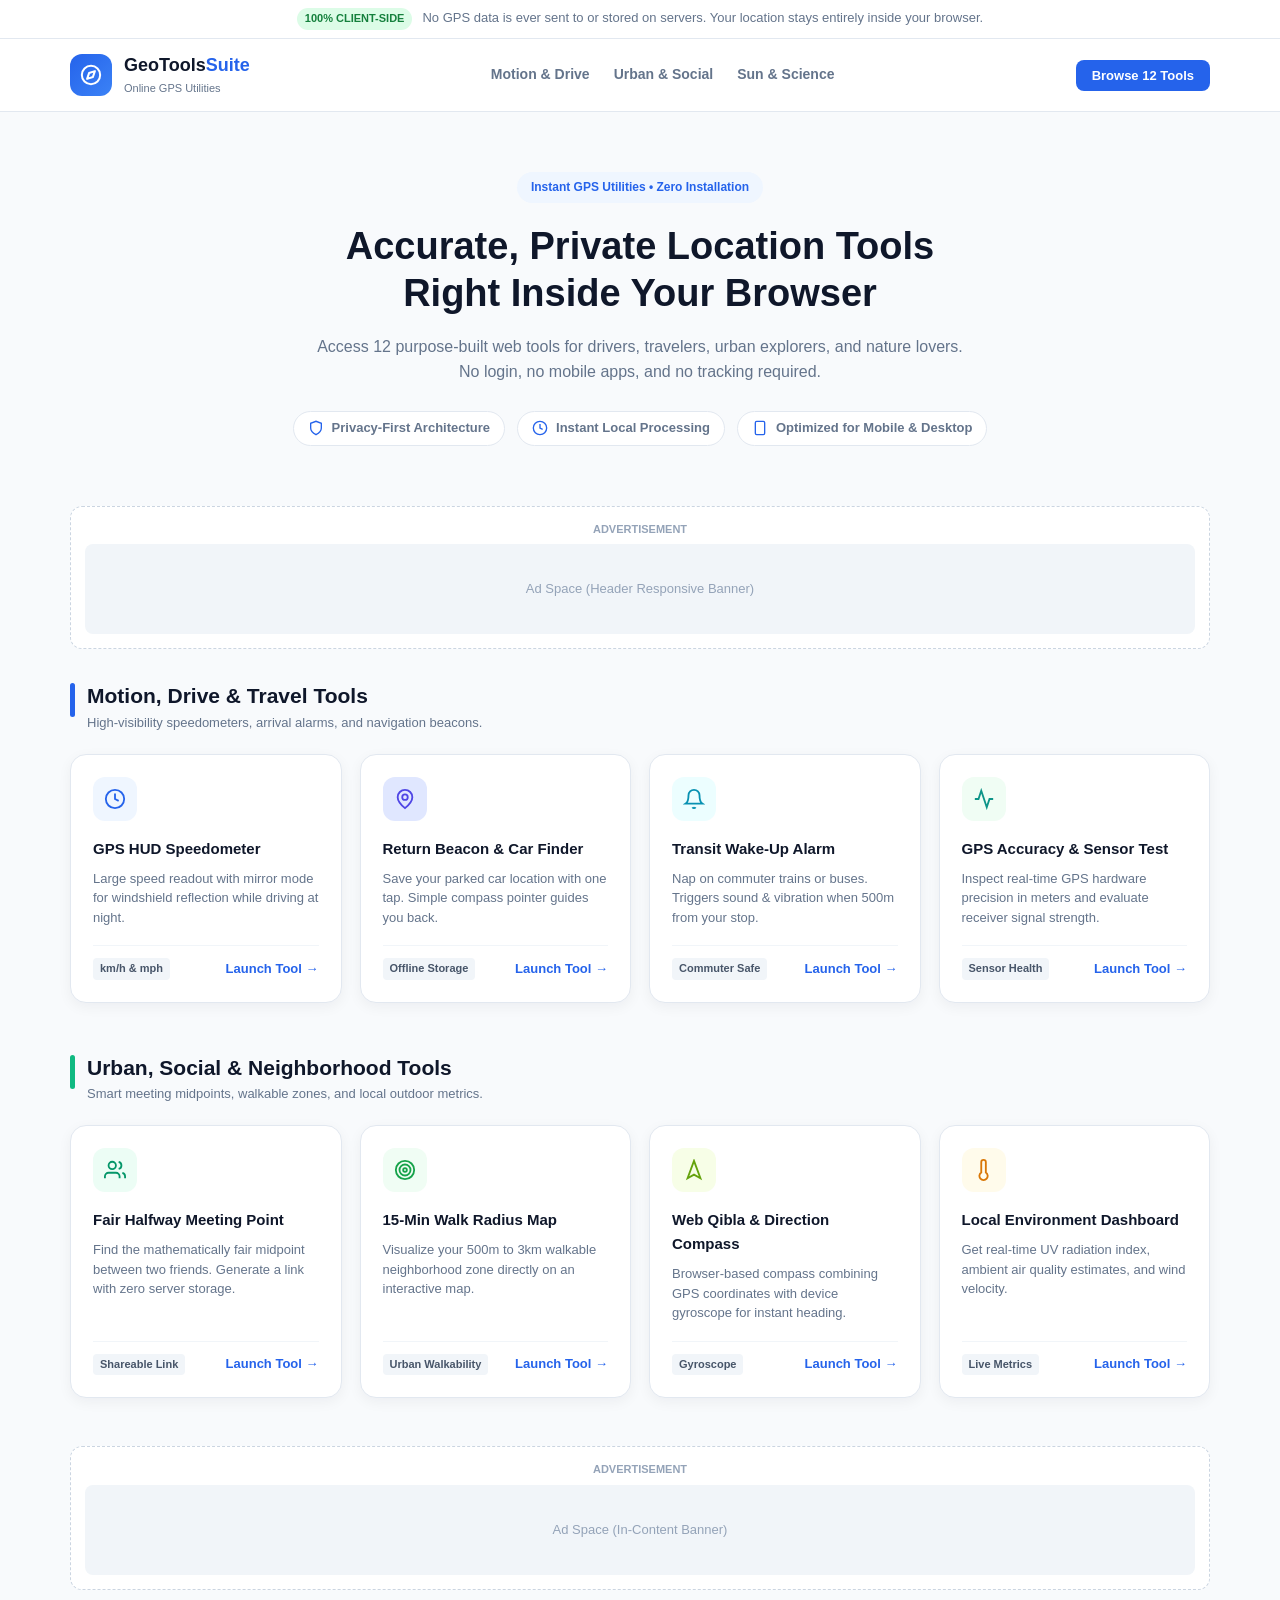
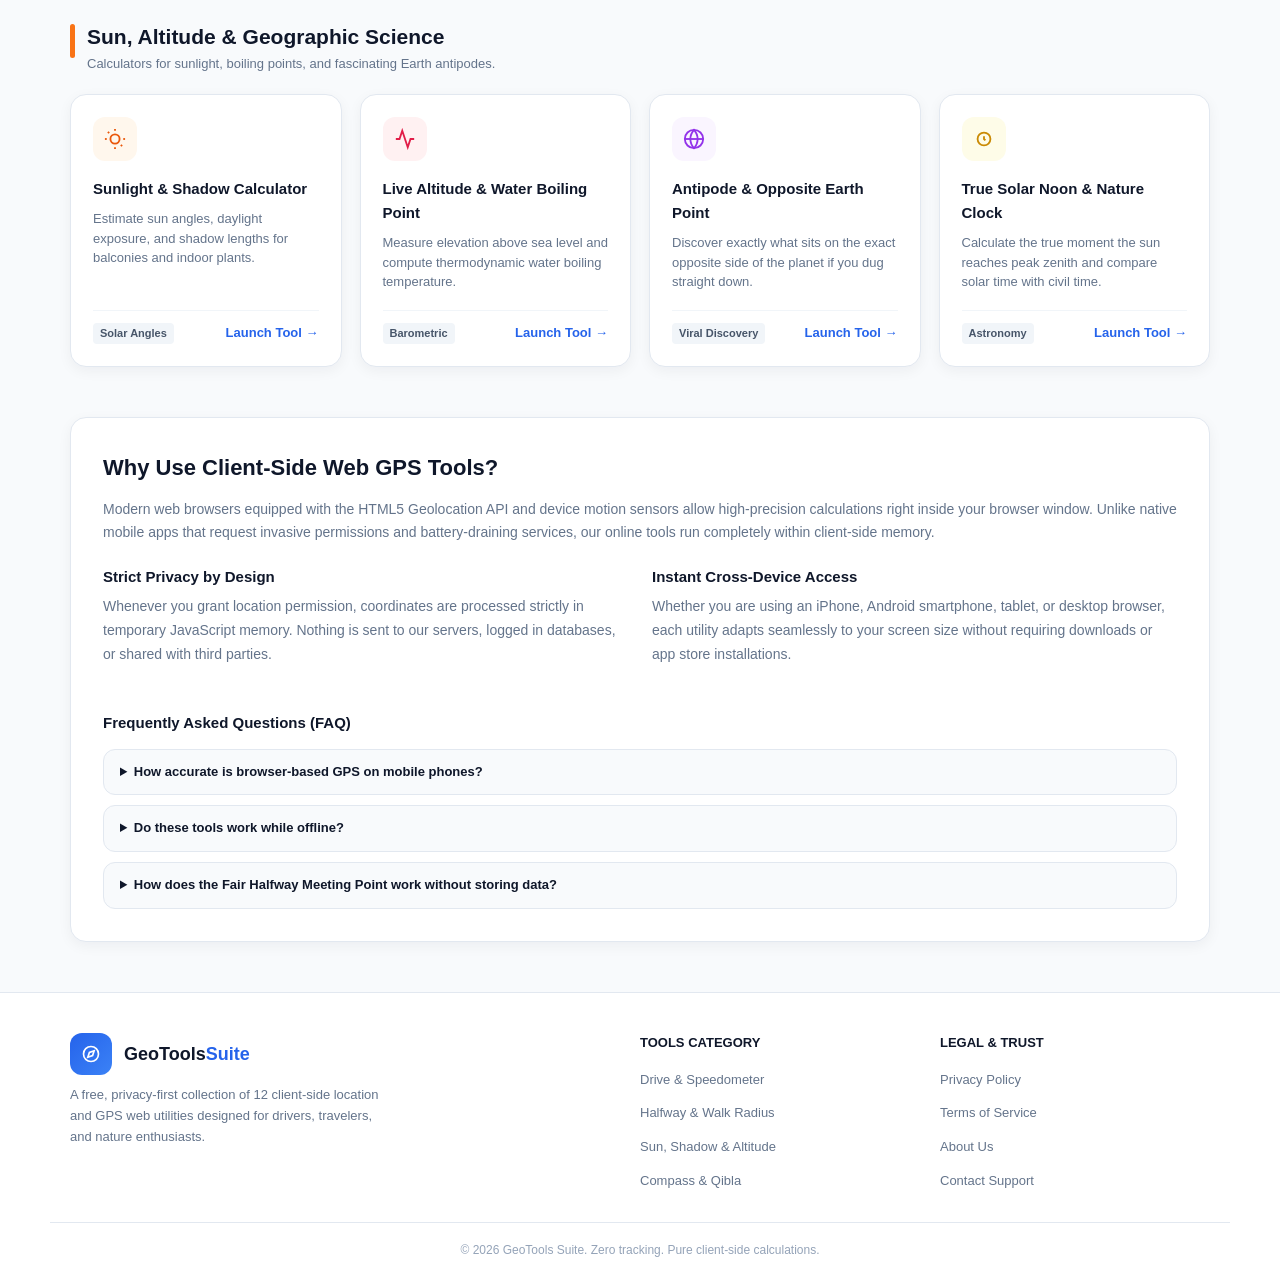
==== commit 0366f860: "Add initial index.html for GeoTools Suite website This HTML file includes a complete structure for t" ====
--- a/index.html
+++ b/index.html
@@ -6,6 +6,16 @@
   <title>GeoTools Suite - 12 Fast, Privacy-First GPS & Map Web Tools</title>
   <meta name="description" content="A comprehensive suite of 12 free client-side GPS and location tools: HUD Speedometer, Fair Halfway Finder, Solar Noon, Qibla Compass, Altitude & Boiling Point, and more.">
   <meta name="robots" content="index, follow">
+  
+  <!-- Google Analytics Tag -->
+  <script async src="https://www.googletagmanager.com/gtag/js?id=G-PTZ0GYNKVJ"></script>
+  <script>
+    window.dataLayer = window.dataLayer || [];
+    function gtag(){dataLayer.push(arguments);}
+    gtag('js', new Date());
+    gtag('config', 'G-PTZ0GYNKVJ');
+  </script>
+
   <link rel="preconnect" href="https://fonts.googleapis.com">
   <link rel="preconnect" href="https://fonts.gstatic.com" crossorigin>
   <link href="https://fonts.googleapis.com/css2?family=Plus+Jakarta+Sans:wght@400;500;600;700;800&display=swap" rel="stylesheet">
@@ -21,7 +31,7 @@
     </div>
   </aside>
 
-  <!-- Navigation Header -->
+  <!-- Navigation Header (Cleaned up, no extra buttons) -->
   <header class="site-header">
     <div class="container header-inner">
       <a href="index.html" class="brand-logo">
@@ -41,8 +51,6 @@
         <a href="#travel-tools">Motion & Drive</a>
         <a href="#city-tools">Urban & Social</a>
         <a href="#science-tools">Sun & Science</a>
-        <a href="about.html">About</a>
-        <a href="contact.html">Contact</a>
       </nav>
 
       <div class="header-action">
@@ -86,7 +94,7 @@
   </div>
 
   <!-- Main Tools Showcase -->
-  <main class="container tools-main">
+  <main class="container">
 
     <!-- Category 1: Motion & Travel Tools -->
     <section id="travel-tools" class="category-block">
@@ -99,7 +107,6 @@
       </div>
 
       <div class="tools-grid">
-        <!-- Tool 1: HUD Speedometer -->
         <article class="tool-card">
           <div class="card-icon icon-blue">
             <svg width="22" height="22" viewBox="0 0 24 24" fill="none" stroke="currentColor" stroke-width="2"><circle cx="12" cy="12" r="10"/><path d="M12 6v6l4 2"/></svg>
@@ -114,7 +121,6 @@
           </div>
         </article>
 
-        <!-- Tool 2: Parking Return Beacon -->
         <article class="tool-card">
           <div class="card-icon icon-indigo">
             <svg width="22" height="22" viewBox="0 0 24 24" fill="none" stroke="currentColor" stroke-width="2"><circle cx="12" cy="10" r="3"/><path d="M12 2a8 8 0 0 0-8 8c0 5.25 8 12 8 12s8-6.75 8-12a8 8 0 0 0-8-8z"/></svg>
@@ -129,7 +135,6 @@
           </div>
         </article>
 
-        <!-- Tool 3: Transit Alarm -->
         <article class="tool-card">
           <div class="card-icon icon-cyan">
             <svg width="22" height="22" viewBox="0 0 24 24" fill="none" stroke="currentColor" stroke-width="2"><path d="M18 8A6 6 0 0 0 6 8c0 7-3 9-3 9h18s-3-2-3-9"/><path d="M13.73 21a2 2 0 0 1-3.46 0"/></svg>
@@ -144,7 +149,6 @@
           </div>
         </article>
 
-        <!-- Tool 4: GPS Accuracy -->
         <article class="tool-card">
           <div class="card-icon icon-teal">
             <svg width="22" height="22" viewBox="0 0 24 24" fill="none" stroke="currentColor" stroke-width="2"><path d="M22 12h-4l-3 9L9 3l-3 9H2"/></svg>
@@ -172,7 +176,6 @@
       </div>
 
       <div class="tools-grid">
-        <!-- Tool 5: Halfway Point -->
         <article class="tool-card">
           <div class="card-icon icon-emerald">
             <svg width="22" height="22" viewBox="0 0 24 24" fill="none" stroke="currentColor" stroke-width="2"><path d="M17 21v-2a4 4 0 0 0-4-4H5a4 4 0 0 0-4 4v2"/><circle cx="9" cy="7" r="4"/><path d="M23 21v-2a4 4 0 0 0-3-3.87"/><path d="M16 3.13a4 4 0 0 1 0 7.75"/></svg>
@@ -187,7 +190,6 @@
           </div>
         </article>
 
-        <!-- Tool 6: Walking Radius -->
         <article class="tool-card">
           <div class="card-icon icon-green">
             <svg width="22" height="22" viewBox="0 0 24 24" fill="none" stroke="currentColor" stroke-width="2"><circle cx="12" cy="12" r="10"/><circle cx="12" cy="12" r="6"/><circle cx="12" cy="12" r="2"/></svg>
@@ -202,7 +204,6 @@
           </div>
         </article>
 
-        <!-- Tool 7: Qibla Compass -->
         <article class="tool-card">
           <div class="card-icon icon-lime">
             <svg width="22" height="22" viewBox="0 0 24 24" fill="none" stroke="currentColor" stroke-width="2"><polygon points="12 2 19 21 12 17 5 21 12 2"/></svg>
@@ -217,7 +218,6 @@
           </div>
         </article>
 
-        <!-- Tool 8: Environmental Dashboard -->
         <article class="tool-card">
           <div class="card-icon icon-amber">
             <svg width="22" height="22" viewBox="0 0 24 24" fill="none" stroke="currentColor" stroke-width="2"><path d="M14 14.76V3.5a2.5 2.5 0 0 0-5 0v11.26a4.5 4.5 0 1 0 5 0z"/></svg>
@@ -255,7 +255,6 @@
       </div>
 
       <div class="tools-grid">
-        <!-- Tool 9: Sun & Shadow -->
         <article class="tool-card">
           <div class="card-icon icon-orange">
             <svg width="22" height="22" viewBox="0 0 24 24" fill="none" stroke="currentColor" stroke-width="2"><circle cx="12" cy="12" r="5"/><line x1="12" y1="1" x2="12" y2="3"/><line x1="12" y1="21" x2="12" y2="23"/><line x1="4.22" y1="4.22" x2="5.64" y2="5.64"/><line x1="18.36" y1="18.36" x2="19.78" y2="19.78"/><line x1="1" y1="12" x2="3" y2="12"/><line x1="21" y1="12" x2="23" y2="12"/></svg>
@@ -270,7 +269,6 @@
           </div>
         </article>
 
-        <!-- Tool 10: Altitude & Boiling Point -->
         <article class="tool-card">
           <div class="card-icon icon-rose">
             <svg width="22" height="22" viewBox="0 0 24 24" fill="none" stroke="currentColor" stroke-width="2"><polyline points="22 12 18 12 15 21 9 3 6 12 2 12"/></svg>
@@ -285,7 +283,6 @@
           </div>
         </article>
 
-        <!-- Tool 11: Earth Antipode -->
         <article class="tool-card">
           <div class="card-icon icon-purple">
             <svg width="22" height="22" viewBox="0 0 24 24" fill="none" stroke="currentColor" stroke-width="2"><circle cx="12" cy="12" r="10"/><line x1="2" y1="12" x2="22" y2="12"/><path d="M12 2a15.3 15.3 0 0 1 4 10 15.3 15.3 0 0 1-4 10 15.3 15.3 0 0 1-4-10 15.3 15.3 0 0 1 4-10z"/></svg>
@@ -300,7 +297,6 @@
           </div>
         </article>
 
-        <!-- Tool 12: True Solar Noon -->
         <article class="tool-card">
           <div class="card-icon icon-yellow">
             <svg width="22" height="22" viewBox="0 0 24 24" fill="none" stroke="currentColor" stroke-width="2"><circle cx="12" cy="12" r="7"/><polyline points="12 9 12 12 13.5 13.5"/></svg>
@@ -386,12 +382,13 @@
           <li><a href="privacy.html">Privacy Policy</a></li>
           <li><a href="terms.html">Terms of Service</a></li>
           <li><a href="about.html">About Us</a></li>
-          <li><a href="contact.html">Contact Support</a></li>
+          <!-- Integrated email for contact -->
+          <li><a href="mailto:sobl5910@gmail.com">Contact Support</a></li>
         </ul>
       </div>
     </div>
     <div class="container footer-bottom">
-      <p>&copy; 2026 GeoTools Suite. All rights reserved. Zero tracking. Pure client-side calculations.</p>
+      <p>&copy; 2026 GeoTools Suite. Zero tracking. Pure client-side calculations.</p>
     </div>
   </footer>
 
--- a/assets/style_g83k2.css
+++ b/assets/style_g83k2.css
@@ -1,4 +1,4 @@
-/* GeoTools Suite - Clean Light Style */
+/* GeoTools Suite - Clean Light Style (mimusic standard) */
 :root {
   --bg-body: #f8fafc;
   --bg-card: #ffffff;
